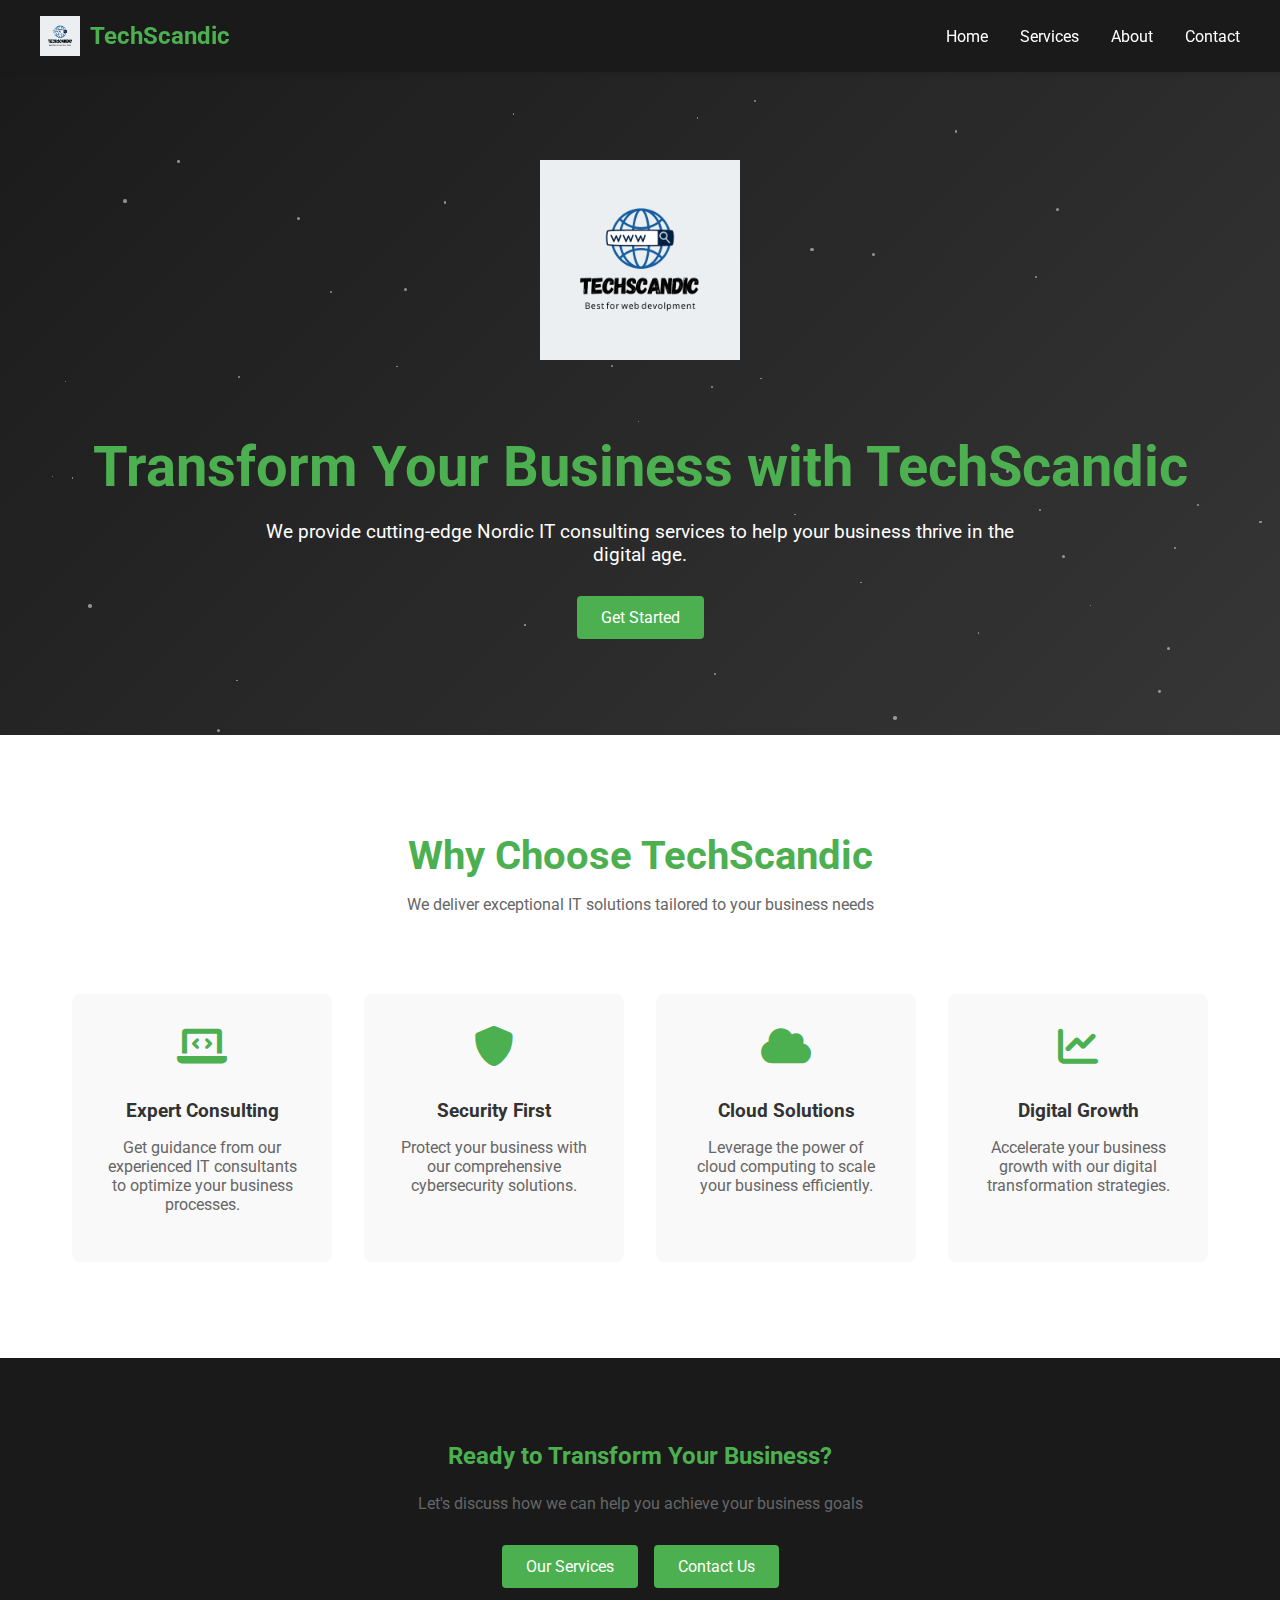
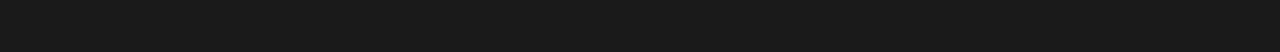
==== index.html @ cab688fe "initial commit - TechScandic website" ====
<!DOCTYPE html>
<html lang="en">
<head>
    <meta charset="UTF-8">
    <meta name="viewport" content="width=device-width, initial-scale=1.0">
    <title>TechScandic - Home</title>
    <link href="https://fonts.googleapis.com/css2?family=Roboto:wght@400;500;700&display=swap" rel="stylesheet">
    <link rel="stylesheet" href="https://cdnjs.cloudflare.com/ajax/libs/font-awesome/6.0.0/css/all.min.css">
    <link rel="stylesheet" href="css/common.css">
    <style>
        .hero {
            background: linear-gradient(135deg, #1a1a1a 0%, #363636 100%);
            padding: 10rem 2rem 6rem;
            text-align: center;
            position: relative;
            overflow: hidden;
        }

        .hero h1 {
            font-size: 3.5em;
            color: #4CAF50;
            margin-bottom: 20px;
        }

        .hero p {
            font-size: 1.2em;
            color: #fff;
            max-width: 800px;
            margin: 0 auto 30px;
        }

        .features {
            padding: 4rem 0;
            background: #fff;
        }

        .features-grid {
            display: grid;
            grid-template-columns: repeat(auto-fit, minmax(250px, 1fr));
            gap: 2rem;
            padding: 2rem;
        }

        .feature-card {
            text-align: center;
            padding: 2rem;
            background: #f9f9f9;
            border-radius: 8px;
            transition: transform 0.3s ease;
        }

        .feature-card:hover {
            transform: translateY(-5px);
        }

        .feature-card i {
            font-size: 2.5em;
            color: #4CAF50;
            margin-bottom: 1rem;
        }

        .feature-card h3 {
            color: #333;
            margin-bottom: 1rem;
        }

        .feature-card p {
            color: #666;
        }

        .cta-section {
            background: #1a1a1a;
            color: #fff;
            padding: 4rem 0;
            text-align: center;
        }

        .cta-section h2 {
            color: #4CAF50;
            margin-bottom: 1.5rem;
        }

        .cta-buttons {
            display: flex;
            gap: 1rem;
            justify-content: center;
            margin-top: 2rem;
        }

        /* New logo styles */
        .logo {
            display: flex;
            align-items: center;
            gap: 10px;
        }

        .logo img {
            height: 40px;
            width: auto;
        }

        .hero-logo {
            max-width: 200px;
            margin-bottom: 2rem;
        }

        @media (max-width: 768px) {
            .hero h1 {
                font-size: 2.5em;
            }

            .features-grid {
                grid-template-columns: 1fr;
            }
        }
    </style>
    <script src="js/navigation.js"></script>
    <script src="js/particles.js"></script>
</head>
<body>
<nav>
    <div class="nav-container">
        <a href="index.html" class="logo">
            <img src="images/techscandic.png" alt="TechScandic Logo">
            <span>TechScandic</span>
        </a>
        <div class="nav-links">
            <a href="index.html">Home</a>
            <a href="services.html">Services</a>
            <a href="about.html">About</a>
            <a href="contact.html">Contact</a>
        </div>
    </div>
</nav>
<section class="hero">
    <div class="particles"></div>
    <div class="container">
        <img src="images/techscandic.png" alt="TechScandic Logo" class="hero-logo">
        <h1>Transform Your Business with TechScandic</h1>
        <p>We provide cutting-edge Nordic IT consulting services to help your business thrive in the digital age.</p>
        <a href="contact.html" class="btn btn-primary" style="position: relative; z-index: 10;">Get Started</a>
    </div>
</section>

<section class="features">
    <div class="container">
        <div class="section-title">
            <h2>Why Choose TechScandic</h2>
            <p>We deliver exceptional IT solutions tailored to your business needs</p>
        </div>
        <div class="features-grid">
            <div class="feature-card">
                <i class="fas fa-laptop-code"></i>
                <h3>Expert Consulting</h3>
                <p>Get guidance from our experienced IT consultants to optimize your business processes.</p>
            </div>
            <div class="feature-card">
                <i class="fas fa-shield-alt"></i>
                <h3>Security First</h3>
                <p>Protect your business with our comprehensive cybersecurity solutions.</p>
            </div>
            <div class="feature-card">
                <i class="fas fa-cloud"></i>
                <h3>Cloud Solutions</h3>
                <p>Leverage the power of cloud computing to scale your business efficiently.</p>
            </div>
            <div class="feature-card">
                <i class="fas fa-chart-line"></i>
                <h3>Digital Growth</h3>
                <p>Accelerate your business growth with our digital transformation strategies.</p>
            </div>
        </div>
    </div>
</section>

<section class="cta-section">
    <div class="container">
        <h2>Ready to Transform Your Business?</h2>
        <p>Let's discuss how we can help you achieve your business goals</p>
        <div class="cta-buttons">
            <a href="services.html" class="btn">Our Services</a>
            <a href="contact.html" class="btn">Contact Us</a>
        </div>
    </div>
</section>
<script>
    // Initialize particles
    document.addEventListener('DOMContentLoaded', function() {
        createParticles();
    });
</script>
</body>
</html>
---- css/common.css ----
/* Common styles for all pages */
:root {
    --primary-color: #4CAF50;
    --secondary-color: #45a049;
    --dark-bg: #1a1a1a;
    --light-bg: #f4f4f4;
    --text-color: #333;
    --light-text: #fff;
}

body {
    font-family: 'Roboto', sans-serif;
    margin: 0;
    padding: 0;
    background: var(--light-bg);
    color: var(--text-color);
}

.container {
    max-width: 1200px;
    margin: 0 auto;
    padding: 0 20px;
}

/* Navigation */
nav {
    background: var(--dark-bg);
    padding: 1rem 0;
    position: fixed;
    width: 100%;
    top: 0;
    z-index: 1000;
    box-shadow: 0 2px 5px rgba(0,0,0,0.1);
}

.nav-container {
    display: flex;
    justify-content: space-between;
    align-items: center;
    max-width: 1200px;
    margin: 0 auto;
    padding: 0 20px;
}

.logo {
    color: var(--primary-color);
    text-decoration: none;
    font-size: 1.5em;
    font-weight: bold;
}

.nav-links {
    display: flex;
    gap: 2rem;
}

.nav-links a {
    color: var(--light-text);
    text-decoration: none;
    transition: color 0.3s ease;
}

.nav-links a:hover {
    color: var(--primary-color);
}

/* Header Styles */
.page-header {
    background: linear-gradient(135deg, var(--dark-bg) 0%, #363636 100%);
    color: var(--light-text);
    padding: 8rem 2rem 6rem;
    text-align: center;
    position: relative;
    overflow: hidden;
}

.page-header h1 {
    font-size: 3em;
    margin-bottom: 20px;
    color: var(--primary-color);
    position: relative;
    z-index: 2;
}

.page-header p {
    font-size: 1.2em;
    max-width: 800px;
    margin: 0 auto;
    color: #ddd;
    position: relative;
    z-index: 2;
}

/* Button Styles */
.btn {
    display: inline-block;
    padding: 12px 24px;
    background-color: var(--primary-color);
    color: var(--light-text);
    text-decoration: none;
    border-radius: 4px;
    transition: background-color 0.3s ease;
}

.btn:hover {
    background-color: var(--secondary-color);
}

/* Particle Animation */
.particles {
    position: absolute;
    top: 0;
    left: 0;
    width: 100%;
    height: 100%;
    overflow: hidden;
    z-index: 1;
}

.particle {
    position: absolute;
    background-color: rgba(255, 255, 255, 0.5);
    border-radius: 50%;
    pointer-events: none;
}

@keyframes float {
    0% {
        transform: translateY(0) translateX(0);
    }
    25% {
        transform: translateY(-100px) translateX(50px);
    }
    50% {
        transform: translateY(-200px) translateX(-50px);
    }
    75% {
        transform: translateY(-300px) translateX(25px);
    }
    100% {
        transform: translateY(-400px) translateX(0);
    }
}

/* Responsive Design */
@media (max-width: 768px) {
    .nav-links {
        display: none;
    }
    
    .mobile-menu {
        display: block;
    }
    
    .page-header h1 {
        font-size: 2em;
    }
    
    .page-header p {
        font-size: 1em;
    }
}

/* Section Styles */
.section {
    padding: 4rem 0;
}

.section-title {
    text-align: center;
    margin-bottom: 3rem;
}

.section-title h2 {
    color: var(--primary-color);
    font-size: 2.5em;
    margin-bottom: 1rem;
}

.section-title p {
    color: #666;
    max-width: 800px;
    margin: 0 auto;
}

/* Core Values Section */
.core-values {
    padding: 4rem 0;
    background: #f9f9f9;
}

.values-grid {
    display: grid;
    grid-template-columns: repeat(auto-fit, minmax(250px, 1fr));
    gap: 2rem;
    margin-top: 2rem;
}

.value-box {
    background: #fff;
    padding: 2rem;
    border-radius: 8px;
    box-shadow: 0 2px 10px rgba(0,0,0,0.1);
    text-align: center;
    transition: transform 0.3s ease, box-shadow 0.3s ease;
    text-decoration: none;
    color: inherit;
}

.value-box:hover {
    transform: translateY(-5px);
    box-shadow: 0 5px 20px rgba(0,0,0,0.15);
}

.value-box i {
    font-size: 2.5em;
    color: #4CAF50;
    margin-bottom: 1rem;
}

.value-box h3 {
    margin: 1rem 0;
    color: #333;
}

.value-box p {
    color: #666;
    line-height: 1.6;
}

/* Journey Timeline */
.journey {
    padding: 4rem 0;
}

.timeline {
    position: relative;
    max-width: 800px;
    margin: 2rem auto;
    padding: 2rem 0;
}

.timeline::before {
    content: '';
    position: absolute;
    width: 2px;
    background: #4CAF50;
    top: 0;
    bottom: 0;
    left: 50%;
    margin-left: -1px;
}

.timeline-item {
    padding: 2rem 0;
    position: relative;
    width: 100%;
    display: flex;
    justify-content: center;
    align-items: flex-start;
}

.timeline-item .date {
    background: #4CAF50;
    color: white;
    padding: 0.5rem 1rem;
    border-radius: 20px;
    font-weight: bold;
    position: absolute;
    left: 50%;
    transform: translateX(-50%);
    top: 0;
}

.timeline-item .content {
    background: white;
    padding: 1.5rem;
    border-radius: 8px;
    box-shadow: 0 2px 10px rgba(0,0,0,0.1);
    width: calc(50% - 50px);
    margin-top: 2rem;
}

.timeline-item:nth-child(odd) .content {
    margin-left: auto;
}

.timeline-item .content h3 {
    color: #4CAF50;
    margin-bottom: 0.5rem;
}

.timeline-item .content p {
    color: #666;
    line-height: 1.6;
}

@media (max-width: 768px) {
    .timeline::before {
        left: 30px;
    }

    .timeline-item .date {
        left: 30px;
        transform: none;
    }

    .timeline-item .content {
        width: calc(100% - 80px);
        margin-left: 80px !important;
    }
}

/* Services Grid */
.services-grid {
    padding: 4rem 0;
}

.services {
    display: grid;
    grid-template-columns: repeat(auto-fit, minmax(300px, 1fr));
    gap: 2rem;
    margin-top: 2rem;
}

.service-card {
    background: #fff;
    padding: 2rem;
    border-radius: 8px;
    box-shadow: 0 2px 10px rgba(0,0,0,0.1);
    text-align: center;
    transition: transform 0.3s ease, box-shadow 0.3s ease;
    text-decoration: none;
    color: inherit;
    display: flex;
    flex-direction: column;
    align-items: center;
}

.service-card:hover {
    transform: translateY(-5px);
    box-shadow: 0 5px 20px rgba(0,0,0,0.15);
}

.service-card i {
    font-size: 3em;
    color: #4CAF50;
    margin-bottom: 1.5rem;
}

.service-card h3 {
    margin: 1rem 0;
    color: #333;
}

.service-card p {
    color: #666;
    line-height: 1.6;
    margin-bottom: 1.5rem;
}

.read-more {
    color: #4CAF50;
    font-weight: 500;
    margin-top: auto;
    transition: color 0.3s ease;
}

.service-card:hover .read-more {
    color: #388E3C;
}

/* CTA Section */
.cta-section {
    background: #f9f9f9;
    padding: 4rem 0;
    text-align: center;
}

.cta-section h2 {
    margin-bottom: 1rem;
}

.cta-section p {
    margin-bottom: 2rem;
    color: #666;
}
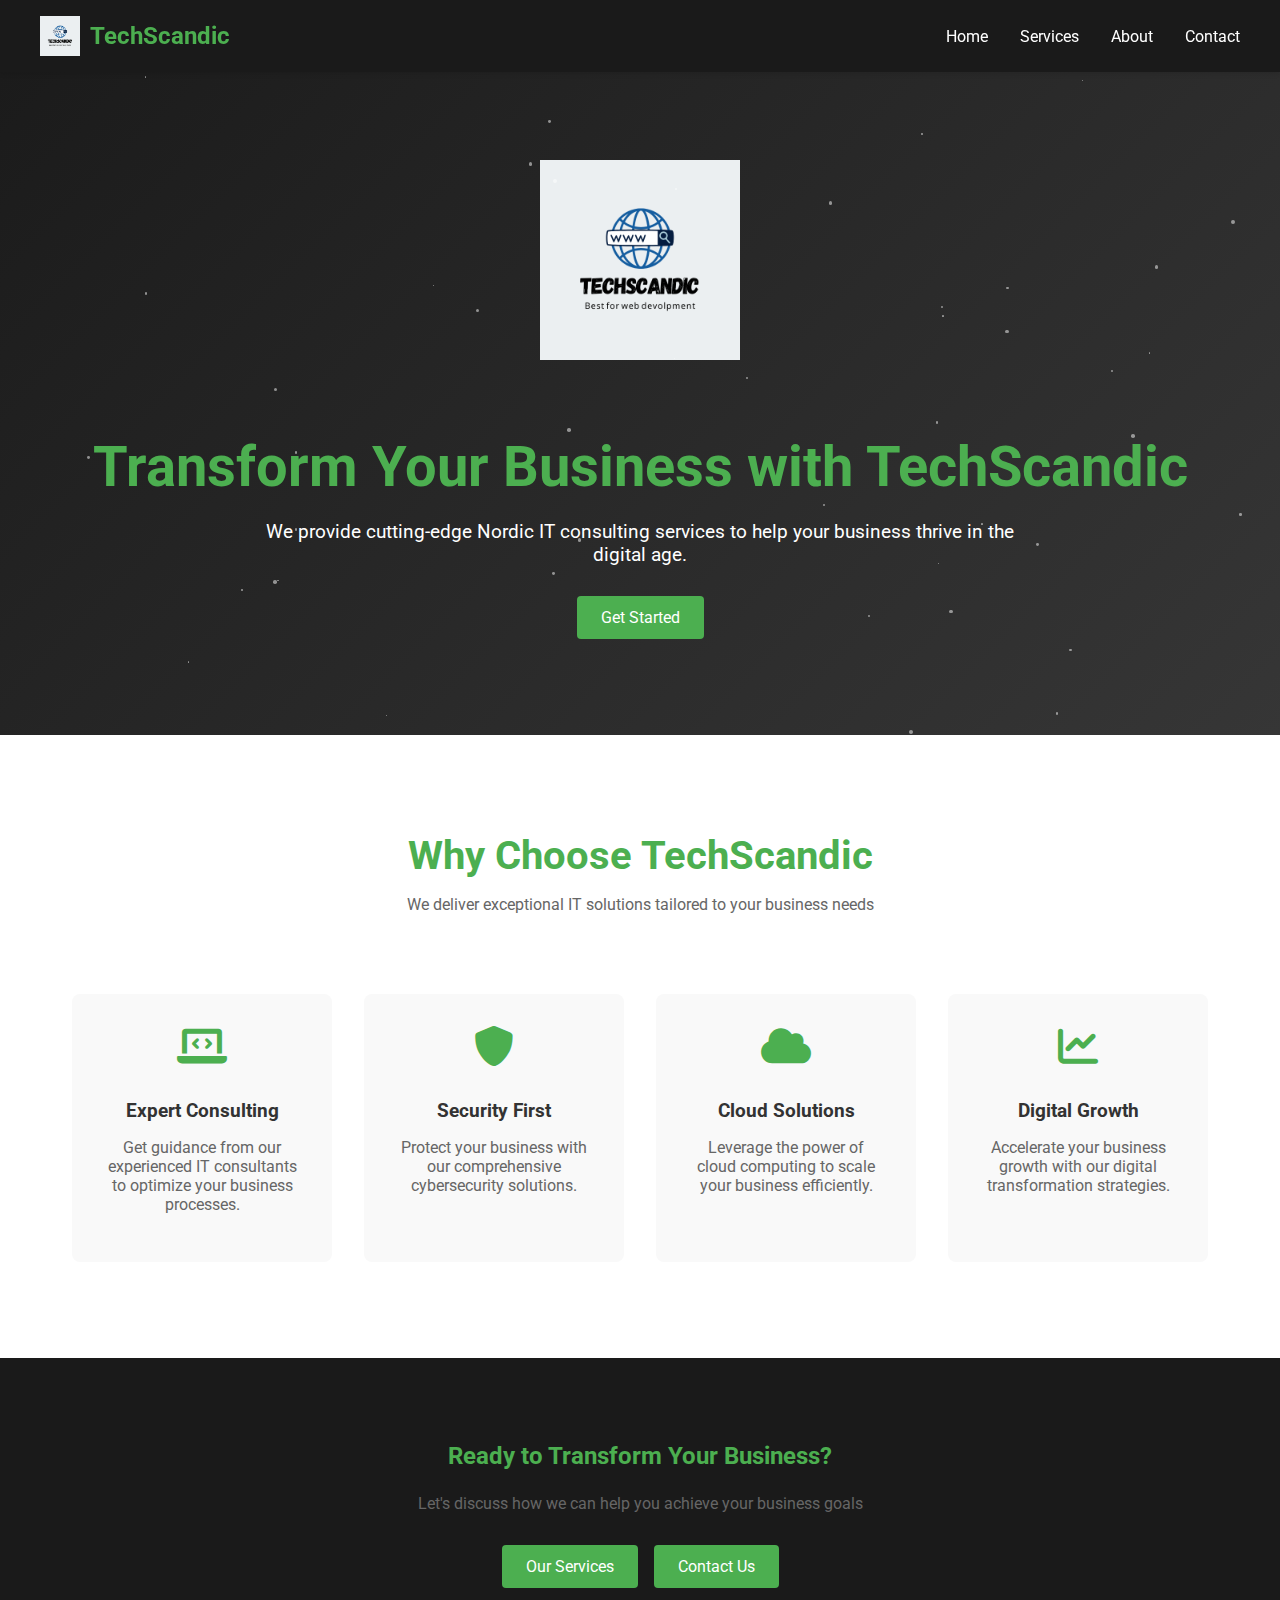
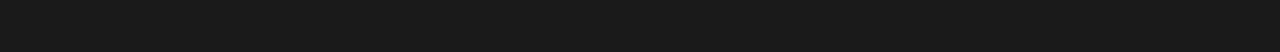
==== commit 105a0ebe: "make website responsive and update navigation bar" ====
--- a/index.html
+++ b/index.html
@@ -1,6 +1,8 @@
 <!DOCTYPE html>
 <html lang="en">
 <head>
+        <meta name="viewport" content="width=device-width, initial-scale=1">
+        <!-- Other head elements -->
     <meta charset="UTF-8">
     <meta name="viewport" content="width=device-width, initial-scale=1.0">
     <title>TechScandic - Home</title>
@@ -8,6 +10,16 @@
     <link rel="stylesheet" href="https://cdnjs.cloudflare.com/ajax/libs/font-awesome/6.0.0/css/all.min.css">
     <link rel="stylesheet" href="css/common.css">
     <style>
+        img {
+            max-width: 100%;
+            height: auto;
+        }   
+        /* In styles.css or within <style> in HTML */
+        @media (max-width: 600px) {
+            .navbar {
+                flex-direction: column; /* Stack items vertically */
+            }
+        }
         .hero {
             background: linear-gradient(135deg, #1a1a1a 0%, #363636 100%);
             padding: 10rem 2rem 6rem;
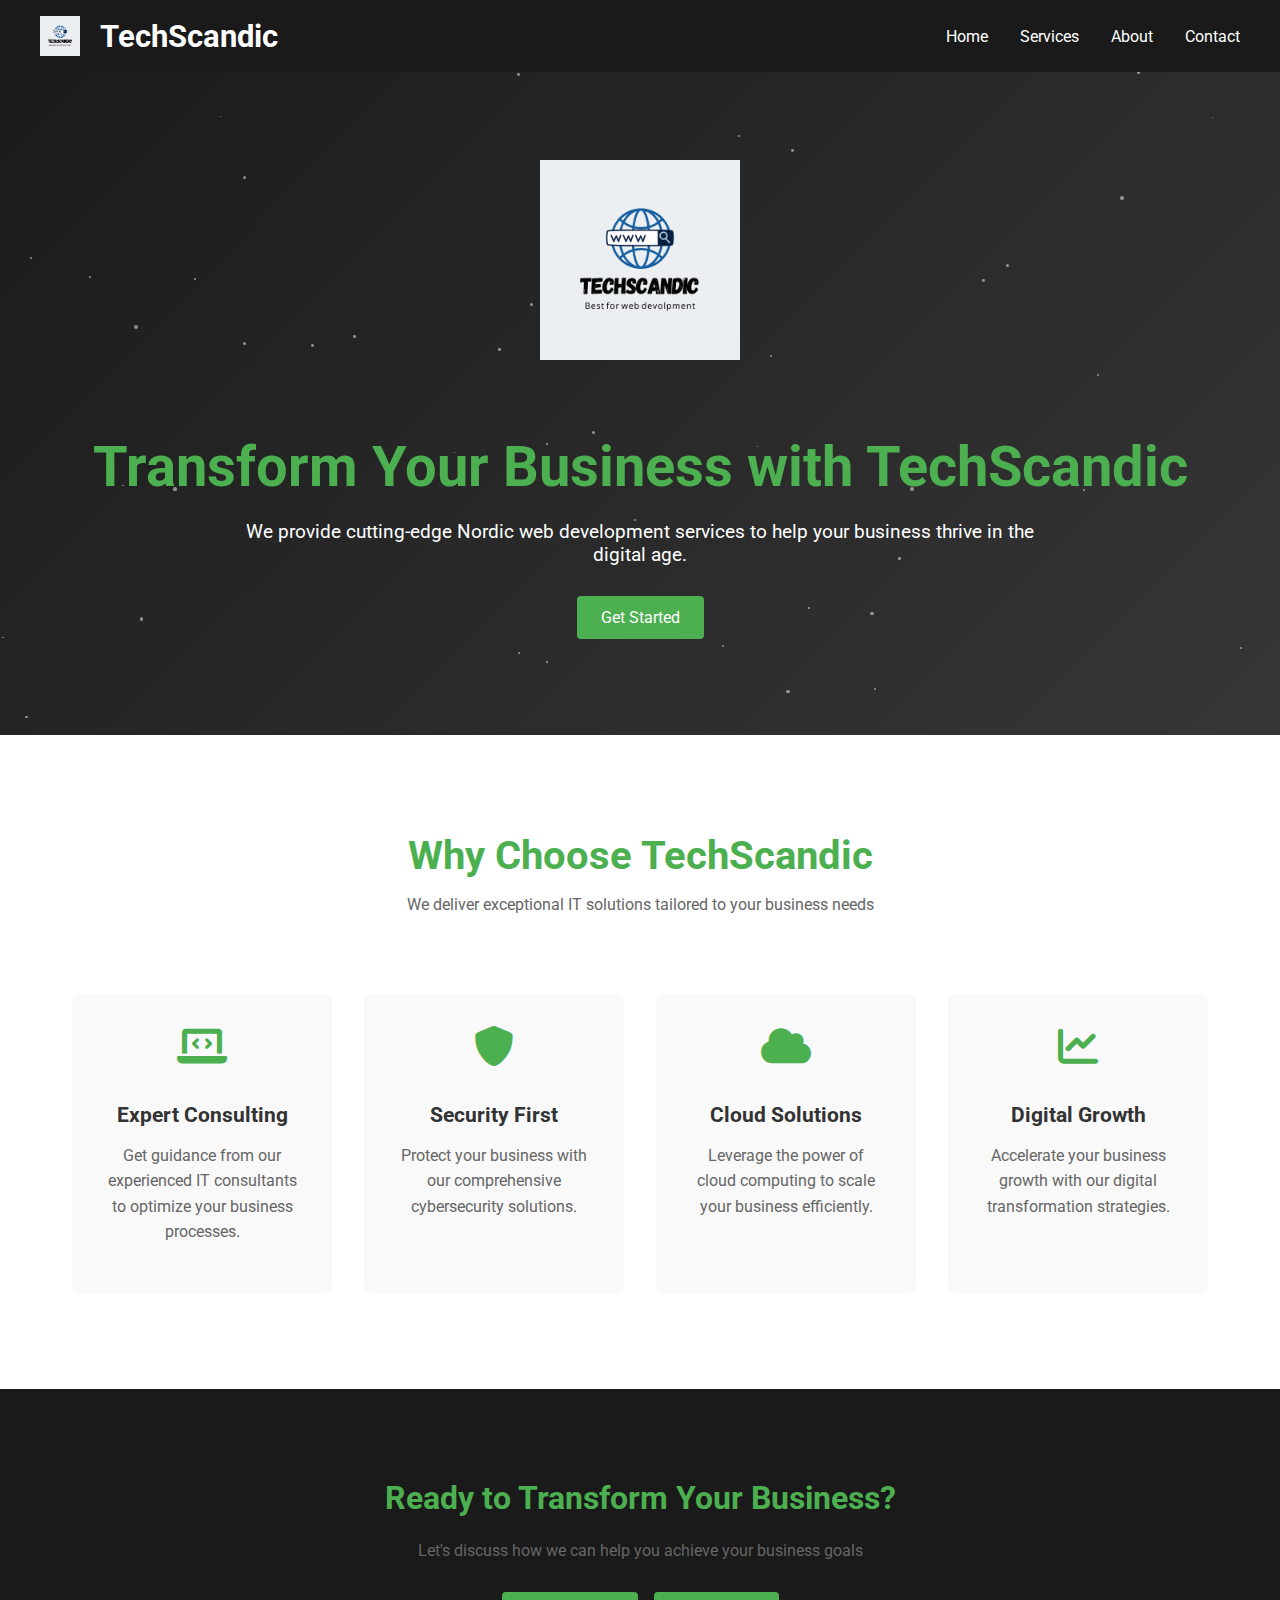
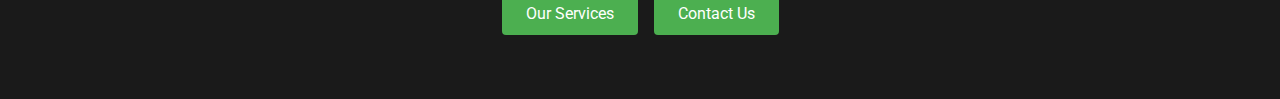
==== commit c5cc4545: "add read more links to value boxes and improve mobile responsiveness" ====
--- a/index.html
+++ b/index.html
@@ -1,8 +1,6 @@
 <!DOCTYPE html>
 <html lang="en">
 <head>
-        <meta name="viewport" content="width=device-width, initial-scale=1">
-        <!-- Other head elements -->
     <meta charset="UTF-8">
     <meta name="viewport" content="width=device-width, initial-scale=1.0">
     <title>TechScandic - Home</title>
@@ -13,93 +11,94 @@
         img {
             max-width: 100%;
             height: auto;
-        }   
-        /* In styles.css or within <style> in HTML */
-        @media (max-width: 600px) {
-            .navbar {
-                flex-direction: column; /* Stack items vertically */
-            }
-        }
+        }
+
         .hero {
             background: linear-gradient(135deg, #1a1a1a 0%, #363636 100%);
-            padding: 10rem 2rem 6rem;
+            padding: clamp(6rem, 15vw, 10rem) 1rem clamp(3rem, 10vw, 6rem);
             text-align: center;
             position: relative;
             overflow: hidden;
         }
 
         .hero h1 {
-            font-size: 3.5em;
+            font-size: clamp(2em, 5vw, 3.5em);
             color: #4CAF50;
-            margin-bottom: 20px;
+            margin-bottom: clamp(15px, 3vw, 20px);
         }
 
         .hero p {
-            font-size: 1.2em;
+            font-size: clamp(1em, 2vw, 1.2em);
             color: #fff;
-            max-width: 800px;
-            margin: 0 auto 30px;
+            max-width: min(800px, 90%);
+            margin: 0 auto clamp(20px, 4vw, 30px);
         }
 
         .features {
-            padding: 4rem 0;
+            padding: clamp(2rem, 5vw, 4rem) 0;
             background: #fff;
         }
 
         .features-grid {
             display: grid;
-            grid-template-columns: repeat(auto-fit, minmax(250px, 1fr));
-            gap: 2rem;
-            padding: 2rem;
+            grid-template-columns: repeat(auto-fit, minmax(min(100%, 250px), 1fr));
+            gap: clamp(1rem, 3vw, 2rem);
+            padding: clamp(1rem, 3vw, 2rem);
         }
 
         .feature-card {
             text-align: center;
-            padding: 2rem;
+            padding: clamp(1.5rem, 4vw, 2rem);
             background: #f9f9f9;
             border-radius: 8px;
             transition: transform 0.3s ease;
         }
 
-        .feature-card:hover {
-            transform: translateY(-5px);
+        @media (hover: hover) {
+            .feature-card:hover {
+                transform: translateY(-5px);
+            }
         }
 
         .feature-card i {
-            font-size: 2.5em;
+            font-size: clamp(2em, 6vw, 2.5em);
             color: #4CAF50;
-            margin-bottom: 1rem;
+            margin-bottom: clamp(0.75rem, 2vw, 1rem);
         }
 
         .feature-card h3 {
             color: #333;
-            margin-bottom: 1rem;
+            margin-bottom: clamp(0.75rem, 2vw, 1rem);
+            font-size: clamp(1.1em, 3vw, 1.3em);
         }
 
         .feature-card p {
             color: #666;
+            font-size: clamp(0.9em, 2vw, 1em);
+            line-height: 1.6;
         }
 
         .cta-section {
             background: #1a1a1a;
             color: #fff;
-            padding: 4rem 0;
+            padding: clamp(2rem, 5vw, 4rem) 1rem;
             text-align: center;
         }
 
         .cta-section h2 {
             color: #4CAF50;
-            margin-bottom: 1.5rem;
+            margin-bottom: clamp(1rem, 3vw, 1.5rem);
+            font-size: clamp(1.5em, 4vw, 2em);
         }
 
         .cta-buttons {
             display: flex;
-            gap: 1rem;
+            gap: clamp(0.5rem, 2vw, 1rem);
             justify-content: center;
-            margin-top: 2rem;
-        }
-
-        /* New logo styles */
+            margin-top: clamp(1.5rem, 4vw, 2rem);
+            flex-wrap: wrap;
+        }
+
         .logo {
             display: flex;
             align-items: center;
@@ -107,99 +106,111 @@
         }
 
         .logo img {
-            height: 40px;
+            height: clamp(30px, 8vw, 40px);
             width: auto;
         }
 
+        .logo span {
+            font-size: clamp(1.1em, 3vw, 1.3em);
+        }
+
         .hero-logo {
-            max-width: 200px;
-            margin-bottom: 2rem;
-        }
-
-        @media (max-width: 768px) {
-            .hero h1 {
-                font-size: 2.5em;
-            }
-
-            .features-grid {
-                grid-template-columns: 1fr;
+            max-width: min(200px, 50%);
+            margin-bottom: clamp(1.5rem, 4vw, 2rem);
+        }
+
+        @media (max-width: 480px) {
+            .cta-buttons {
+                flex-direction: column;
+                gap: 1rem;
+                padding: 0 1rem;
+            }
+
+            .btn {
+                width: 100%;
+                text-align: center;
+            }
+
+            .feature-card {
+                margin: 0 1rem;
             }
         }
     </style>
-    <script src="js/navigation.js"></script>
-    <script src="js/particles.js"></script>
+    <script src="js/navigation.js" defer></script>
+    <script src="js/particles.js" defer></script>
 </head>
 <body>
-<nav>
-    <div class="nav-container">
-        <a href="index.html" class="logo">
-            <img src="images/techscandic.png" alt="TechScandic Logo">
-            <span>TechScandic</span>
-        </a>
-        <div class="nav-links">
-            <a href="index.html">Home</a>
-            <a href="services.html">Services</a>
-            <a href="about.html">About</a>
-            <a href="contact.html">Contact</a>
-        </div>
-    </div>
-</nav>
-<section class="hero">
-    <div class="particles"></div>
-    <div class="container">
-        <img src="images/techscandic.png" alt="TechScandic Logo" class="hero-logo">
-        <h1>Transform Your Business with TechScandic</h1>
-        <p>We provide cutting-edge Nordic IT consulting services to help your business thrive in the digital age.</p>
-        <a href="contact.html" class="btn btn-primary" style="position: relative; z-index: 10;">Get Started</a>
-    </div>
-</section>
-
-<section class="features">
-    <div class="container">
-        <div class="section-title">
-            <h2>Why Choose TechScandic</h2>
-            <p>We deliver exceptional IT solutions tailored to your business needs</p>
-        </div>
-        <div class="features-grid">
-            <div class="feature-card">
-                <i class="fas fa-laptop-code"></i>
-                <h3>Expert Consulting</h3>
-                <p>Get guidance from our experienced IT consultants to optimize your business processes.</p>
-            </div>
-            <div class="feature-card">
-                <i class="fas fa-shield-alt"></i>
-                <h3>Security First</h3>
-                <p>Protect your business with our comprehensive cybersecurity solutions.</p>
-            </div>
-            <div class="feature-card">
-                <i class="fas fa-cloud"></i>
-                <h3>Cloud Solutions</h3>
-                <p>Leverage the power of cloud computing to scale your business efficiently.</p>
-            </div>
-            <div class="feature-card">
-                <i class="fas fa-chart-line"></i>
-                <h3>Digital Growth</h3>
-                <p>Accelerate your business growth with our digital transformation strategies.</p>
-            </div>
-        </div>
-    </div>
-</section>
-
-<section class="cta-section">
-    <div class="container">
-        <h2>Ready to Transform Your Business?</h2>
-        <p>Let's discuss how we can help you achieve your business goals</p>
-        <div class="cta-buttons">
-            <a href="services.html" class="btn">Our Services</a>
-            <a href="contact.html" class="btn">Contact Us</a>
-        </div>
-    </div>
-</section>
-<script>
-    // Initialize particles
-    document.addEventListener('DOMContentLoaded', function() {
-        createParticles();
-    });
-</script>
+    <nav>
+        <div class="nav-container">
+            <a href="index.html" class="logo">
+                <img src="images/techscandic.png" alt="TechScandic Logo">
+                <span>TechScandic</span>
+            </a>
+            <div class="nav-links">
+                <a href="index.html">Home</a>
+                <a href="services.html">Services</a>
+                <a href="about.html">About</a>
+                <a href="contact.html">Contact</a>
+            </div>
+        </div>
+    </nav>
+
+    <section class="hero">
+        <div class="particles"></div>
+        <div class="container">
+            <img src="images/techscandic.png" alt="TechScandic Logo" class="hero-logo">
+            <h1>Transform Your Business with TechScandic</h1>
+            <p>We provide cutting-edge Nordic web development services to help your business thrive in the digital age.</p>
+            <a href="contact.html" class="btn btn-primary" style="position: relative; z-index: 10;">Get Started</a>
+        </div>
+    </section>
+
+    <section class="features">
+        <div class="container">
+            <div class="section-title">
+                <h2>Why Choose TechScandic</h2>
+                <p>We deliver exceptional IT solutions tailored to your business needs</p>
+            </div>
+            <div class="features-grid">
+                <div class="feature-card">
+                    <i class="fas fa-laptop-code"></i>
+                    <h3>Expert Consulting</h3>
+                    <p>Get guidance from our experienced IT consultants to optimize your business processes.</p>
+                </div>
+                <div class="feature-card">
+                    <i class="fas fa-shield-alt"></i>
+                    <h3>Security First</h3>
+                    <p>Protect your business with our comprehensive cybersecurity solutions.</p>
+                </div>
+                <div class="feature-card">
+                    <i class="fas fa-cloud"></i>
+                    <h3>Cloud Solutions</h3>
+                    <p>Leverage the power of cloud computing to scale your business efficiently.</p>
+                </div>
+                <div class="feature-card">
+                    <i class="fas fa-chart-line"></i>
+                    <h3>Digital Growth</h3>
+                    <p>Accelerate your business growth with our digital transformation strategies.</p>
+                </div>
+            </div>
+        </div>
+    </section>
+
+    <section class="cta-section">
+        <div class="container">
+            <h2>Ready to Transform Your Business?</h2>
+            <p>Let's discuss how we can help you achieve your business goals</p>
+            <div class="cta-buttons">
+                <a href="services.html" class="btn">Our Services</a>
+                <a href="contact.html" class="btn">Contact Us</a>
+            </div>
+        </div>
+    </section>
+
+    <script>
+        document.addEventListener('DOMContentLoaded', function() {
+            createParticles();
+        });
+    </script>
 </body>
 </html>--- a/css/common.css
+++ b/css/common.css
@@ -14,6 +14,7 @@
     padding: 0;
     background: var(--light-bg);
     color: var(--text-color);
+    -webkit-text-size-adjust: 100%;
 }
 
 .container {
@@ -22,7 +23,7 @@
     padding: 0 20px;
 }
 
-/* Navigation */
+/* Navigation Styles */
 nav {
     background: var(--dark-bg);
     padding: 1rem 0;
@@ -30,7 +31,6 @@
     width: 100%;
     top: 0;
     z-index: 1000;
-    box-shadow: 0 2px 5px rgba(0,0,0,0.1);
 }
 
 .nav-container {
@@ -43,10 +43,18 @@
 }
 
 .logo {
-    color: var(--primary-color);
+    display: flex;
+    align-items: center;
     text-decoration: none;
+    color: var(--light-text);
     font-size: 1.5em;
     font-weight: bold;
+}
+
+.logo img {
+    height: 40px;
+    width: auto;
+    margin-right: 10px;
 }
 
 .nav-links {
@@ -62,6 +70,69 @@
 
 .nav-links a:hover {
     color: var(--primary-color);
+}
+
+/* Hamburger menu - hidden by default on desktop */
+.hamburger {
+    display: none;
+    flex-direction: column;
+    cursor: pointer;
+    padding: 5px;
+    z-index: 100;
+    background: none;
+    border: none;
+}
+
+.hamburger span {
+    width: 25px;
+    height: 3px;
+    background: var(--light-text);
+    margin: 2px 0;
+    transition: all 0.3s ease;
+}
+
+/* Mobile Navigation */
+@media (max-width: 768px) {
+    .hamburger {
+        display: flex; /* Only show hamburger on mobile */
+    }
+
+    .nav-links {
+        display: none; /* Hide regular menu on mobile */
+        position: fixed;
+        top: 0;
+        left: 0;
+        right: 0;
+        bottom: 0;
+        background: rgba(255, 255, 255, 0.98);
+        flex-direction: column;
+        justify-content: center;
+        align-items: center;
+        gap: 2rem;
+        z-index: 90;
+    }
+
+    .nav-links.active {
+        display: flex; /* Show menu when active class is added */
+    }
+
+    /* Hamburger animation */
+    .hamburger.active span:nth-child(1) {
+        transform: rotate(45deg) translate(5px, 5px);
+    }
+
+    .hamburger.active span:nth-child(2) {
+        opacity: 0;
+    }
+
+    .hamburger.active span:nth-child(3) {
+        transform: rotate(-45deg) translate(5px, -5px);
+    }
+
+    /* Prevent body scroll when menu is open */
+    body.menu-open {
+        overflow: hidden;
+    }
 }
 
 /* Header Styles */
@@ -146,18 +217,43 @@
 @media (max-width: 768px) {
     .nav-links {
         display: none;
-    }
-    
-    .mobile-menu {
+        position: absolute;
+        top: 100%;
+        left: 0;
+        right: 0;
+        background: var(--dark-bg);
+        flex-direction: column;
+        padding: 1rem 0;
+        text-align: center;
+    }
+
+    .nav-links.active {
+        display: flex;
+    }
+
+    .nav-links a {
+        padding: 0.5rem 0;
+    }
+
+    .hamburger {
         display: block;
     }
-    
+
+    .page-header {
+        padding: 6rem 1rem 4rem;
+    }
+
     .page-header h1 {
         font-size: 2em;
     }
-    
+
     .page-header p {
         font-size: 1em;
+        padding: 0 1rem;
+    }
+
+    .container {
+        padding: 0 15px;
     }
 }
 
@@ -191,7 +287,7 @@
 
 .values-grid {
     display: grid;
-    grid-template-columns: repeat(auto-fit, minmax(250px, 1fr));
+    grid-template-columns: repeat(auto-fit, minmax(280px, 1fr));
     gap: 2rem;
     margin-top: 2rem;
 }
@@ -202,14 +298,11 @@
     border-radius: 8px;
     box-shadow: 0 2px 10px rgba(0,0,0,0.1);
     text-align: center;
-    transition: transform 0.3s ease, box-shadow 0.3s ease;
-    text-decoration: none;
-    color: inherit;
+    transition: transform 0.3s ease;
 }
 
 .value-box:hover {
     transform: translateY(-5px);
-    box-shadow: 0 5px 20px rgba(0,0,0,0.15);
 }
 
 .value-box i {
@@ -228,89 +321,6 @@
     line-height: 1.6;
 }
 
-/* Journey Timeline */
-.journey {
-    padding: 4rem 0;
-}
-
-.timeline {
-    position: relative;
-    max-width: 800px;
-    margin: 2rem auto;
-    padding: 2rem 0;
-}
-
-.timeline::before {
-    content: '';
-    position: absolute;
-    width: 2px;
-    background: #4CAF50;
-    top: 0;
-    bottom: 0;
-    left: 50%;
-    margin-left: -1px;
-}
-
-.timeline-item {
-    padding: 2rem 0;
-    position: relative;
-    width: 100%;
-    display: flex;
-    justify-content: center;
-    align-items: flex-start;
-}
-
-.timeline-item .date {
-    background: #4CAF50;
-    color: white;
-    padding: 0.5rem 1rem;
-    border-radius: 20px;
-    font-weight: bold;
-    position: absolute;
-    left: 50%;
-    transform: translateX(-50%);
-    top: 0;
-}
-
-.timeline-item .content {
-    background: white;
-    padding: 1.5rem;
-    border-radius: 8px;
-    box-shadow: 0 2px 10px rgba(0,0,0,0.1);
-    width: calc(50% - 50px);
-    margin-top: 2rem;
-}
-
-.timeline-item:nth-child(odd) .content {
-    margin-left: auto;
-}
-
-.timeline-item .content h3 {
-    color: #4CAF50;
-    margin-bottom: 0.5rem;
-}
-
-.timeline-item .content p {
-    color: #666;
-    line-height: 1.6;
-}
-
-@media (max-width: 768px) {
-    .timeline::before {
-        left: 30px;
-    }
-
-    .timeline-item .date {
-        left: 30px;
-        transform: none;
-    }
-
-    .timeline-item .content {
-        width: calc(100% - 80px);
-        margin-left: 80px !important;
-    }
-}
-
 /* Services Grid */
 .services-grid {
     padding: 4rem 0;
@@ -318,7 +328,7 @@
 
 .services {
     display: grid;
-    grid-template-columns: repeat(auto-fit, minmax(300px, 1fr));
+    grid-template-columns: repeat(auto-fit, minmax(280px, 1fr));
     gap: 2rem;
     margin-top: 2rem;
 }
@@ -329,17 +339,11 @@
     border-radius: 8px;
     box-shadow: 0 2px 10px rgba(0,0,0,0.1);
     text-align: center;
-    transition: transform 0.3s ease, box-shadow 0.3s ease;
-    text-decoration: none;
-    color: inherit;
-    display: flex;
-    flex-direction: column;
-    align-items: center;
+    transition: transform 0.3s ease;
 }
 
 .service-card:hover {
     transform: translateY(-5px);
-    box-shadow: 0 5px 20px rgba(0,0,0,0.15);
 }
 
 .service-card i {
@@ -385,3 +389,36 @@
     margin-bottom: 2rem;
     color: #666;
 }
+
+/* Additional Mobile Optimizations */
+@media (max-width: 480px) {
+    .values-grid,
+    .services {
+        grid-template-columns: 1fr;
+        padding: 0 1rem;
+    }
+
+    .value-box,
+    .service-card {
+        margin-bottom: 1rem;
+    }
+
+    .btn {
+        display: block;
+        width: calc(100% - 2rem);
+        margin: 0.5rem 1rem;
+        text-align: center;
+    }
+
+    .cta-buttons {
+        flex-direction: column;
+    }
+}
+
+/* Touch Device Optimizations */
+@media (hover: none) {
+    .value-box:hover,
+    .service-card:hover {
+        transform: none;
+    }
+}